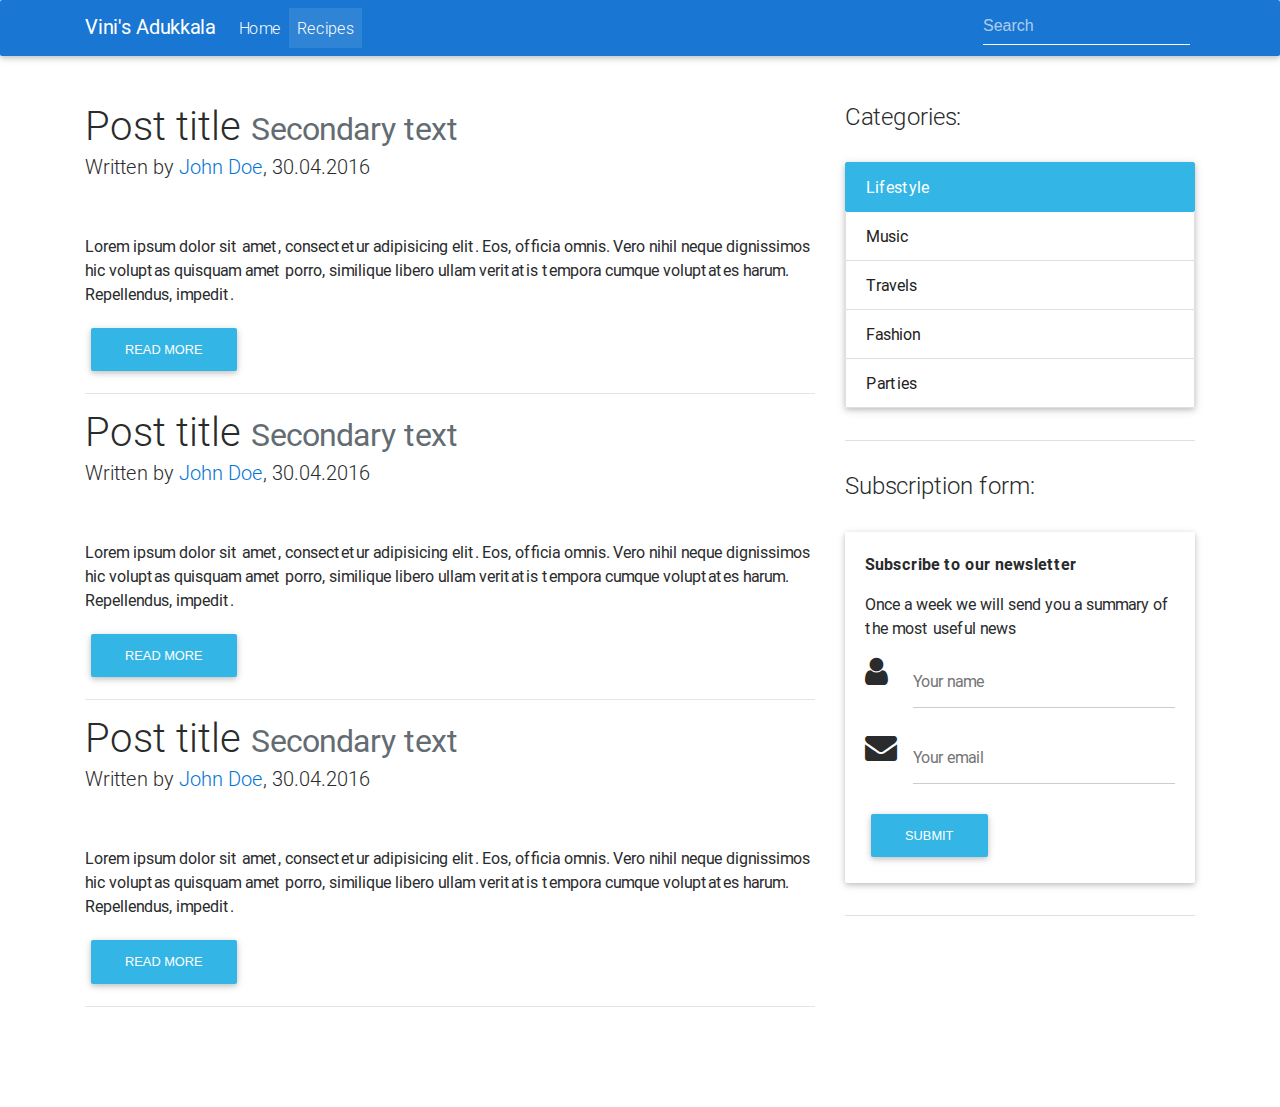
==== recipes.html @ 424eb545 "First Commit" ====
<!DOCTYPE html>
<html lang="en">

<head>

    <meta charset="utf-8">
    <meta name="viewport" content="width=device-width, initial-scale=1, shrink-to-fit=no">
    <meta http-equiv="x-ua-compatible" content="ie=edge">

    <title>Material Design Bootstrap</title>

    <!-- Font Awesome -->
    <link rel="stylesheet" href="https://maxcdn.bootstrapcdn.com/font-awesome/4.6.0/css/font-awesome.min.css">

    <!-- Bootstrap core CSS -->
    <link href="css/bootstrap.min.css" rel="stylesheet">

    <!-- Material Design Bootstrap -->
    <link href="css/mdb.min.css" rel="stylesheet">
    
    <link href="css/style.css" rel="stylesheet">

    <!-- Template styles -->
    <style rel="stylesheet">
        /* TEMPLATE STYLES */
        
        main {
            padding-top: 3rem;
            padding-bottom: 2rem;
        }
        
        .widget-wrapper {
            padding-bottom: 2rem;
            border-bottom: 1px solid #e0e0e0;
            margin-bottom: 2rem;
        }
        
          
        .navbar {
            background-color: #1976D2;
        }
        
        footer.page-footer {
            background-color: #1976D2;
            margin-top: 2rem;
         
        }
    </style>
 
</head>

<body>


    <header>

        <!--Navbar-->
        <nav class="navbar navbar-toggleable-md navbar-dark">
            <div class="container">
                 <button class="navbar-toggler navbar-toggler-right" type="button" data-toggle="collapse" data-target="#navbarNav1" aria-controls="navbarNav1" aria-expanded="false" aria-label="Toggle navigation">
                <span class="navbar-toggler-icon"></span>
            </button>
            <a class="navbar-brand" href="#">
                <strong>Vini's Adukkala</strong>
            </a>
            <div class="collapse navbar-collapse" id="navbarNav1">
                <ul class="navbar-nav mr-auto">
                    <li class="nav-item">
                        <a class="nav-link" href="index.html" >Home</a>
                    </li>
                    <li class="nav-item active">
                        <a class="nav-link">Recipes<span class="sr-only">(current)</span></a>
                    </li>
                </ul>
                <form class="form-inline waves-effect waves-light">
                    <input class="form-control" type="text" placeholder="Search">
                </form>
                </div>
            </div>
        </nav>
	    <!--/.Navbar-->

    </header>

    <main>

        <!--Main layout-->
        <div class="container">
            <div class="row">

                <!--Main column-->
                <div class="col-lg-8">

                    <!--Post-->
                    <div class="post-wrapper wow fadeIn" data-wow-delay="0.2s">
                        <!--Post data-->
                        <h1 class="h1-responsive">Post title <small class="text-muted">Secondary text</small></h1>
                        <h5>Written by <a href="">John Doe</a>, 30.04.2016</h5>

                        <br>

                        <!--Featured image -->
                        <div class="view overlay hm-white-light z-depth-1-half">
                            <img src="http://mdbootstrap.com/img/Photos/Slides/img%20(116).jpg" class="img-fluid " alt="">
                            <div class="mask">
                            </div>
                        </div>

                        <br>

                        <!--Post excerpt-->
                        <p>Lorem ipsum dolor sit amet, consectetur adipisicing elit. Eos, officia omnis. Vero nihil neque dignissimos hic voluptas quisquam amet porro, similique libero ullam veritatis tempora cumque voluptates harum. Repellendus, impedit.</p>

                        <!--"Read more" button-->
                        <button class="btn btn-info">Read more</button>
                    </div>
                    <!--/.Post-->

                    <hr>

                    <!--Post-->
                    <div class="post-wrapper wow fadeIn" data-wow-delay="0.4s">
                        <!--Post data-->
                        <h1 class="h1-responsive">Post title <small class="text-muted">Secondary text</small></h1>
                        <h5>Written by <a href="">John Doe</a>, 30.04.2016</h5>

                        <br>

                        <!--Featured image -->
                        <div class="view overlay hm-white-light z-depth-1-half">
                            <img src="http://mdbootstrap.com/img/Photos/Slides/img%20(127).jpg" class="img-fluid " alt="">
                            <div class="mask">
                            </div>
                        </div>

                        <br>

                        <!--Post excerpt-->
                        <p>Lorem ipsum dolor sit amet, consectetur adipisicing elit. Eos, officia omnis. Vero nihil neque dignissimos hic voluptas quisquam amet porro, similique libero ullam veritatis tempora cumque voluptates harum. Repellendus, impedit.</p>

                        <!--"Read more" button-->
                        <button class="btn btn-info">Read more</button>
                    </div>
                    <!--/.Post-->

                    <hr>

                    <!--Post-->
                    <div class="post-wrapper wow fadeIn" data-wow-delay="0.6s">
                        <!--Post data-->
                        <h1 class="h1-responsive">Post title <small class="text-muted">Secondary text</small></h1>
                        <h5>Written by <a href="">John Doe</a>, 30.04.2016</h5>

                        <br>

                        <!--Featured image -->
                        <div class="view overlay hm-white-light z-depth-1-half">
                            <img src="http://mdbootstrap.com/img/Photos/Slides/img%20(128).jpg" class="img-fluid" alt="">
                            <div class="mask">
                            </div>
                        </div>

                        <br>

                        <!--Post excerpt-->
                        <p>Lorem ipsum dolor sit amet, consectetur adipisicing elit. Eos, officia omnis. Vero nihil neque dignissimos hic voluptas quisquam amet porro, similique libero ullam veritatis tempora cumque voluptates harum. Repellendus, impedit.</p>

                        <!--"Read more" button-->
                        <button class="btn btn-info">Read more</button>
                    </div>
                    <!--/.Post-->

                    <hr>

                    <!--Pagination-->
                    <nav>
                        <ul class="pagination flex-center pg-dark  wow fadeIn" data-wow-delay="0.2s">
                            <!--Arrow left-->
                            <li class="page-item">
                                <a class="page-link" aria-label="Previous">
                                    <span aria-hidden="true">&laquo;</span>
                                    <span class="sr-only">Previous</span>
                                </a>
                            </li>

                            <!--Numbers-->
                            <li class="page-item active"><a class="page-link">1</a></li>
                            <li class="page-item"><a class="page-link">2</a></li>
                            <li class="page-item"><a class="page-link">3</a></li>
                            <li class="page-item"><a class="page-link">4</a></li>
                            <li class="page-item"><a class="page-link">5</a></li>

                            <!--Arrow right-->
                            <li class="page-item">
                                <a class="page-link" aria-label="Next">
                                    <span aria-hidden="true">&raquo;</span>
                                    <span class="sr-only">Next</span>
                                </a>
                            </li>
                        </ul>
                    </nav>
                    <!--/.Pagination-->

                </div>

                <!--Sidebar-->
                <div class="col-lg-4">

                    <div class="widget-wrapper wow fadeIn" data-wow-delay="0.4s">
                        <h4>Categories:</h4>
                        <br>
                        <div class="list-group">
                            <a href="#" class="list-group-item active">Lifestyle</a>
                            <a href="#" class="list-group-item">Music</a>
                            <a href="#" class="list-group-item">Travels</a>
                            <a href="#" class="list-group-item">Fashion</a>
                            <a href="#" class="list-group-item">Parties</a>
                        </div>
                    </div>



                    <div class="widget-wrapper wow fadeIn" data-wow-delay="0.6s">
                        <h4>Subscription form:</h4>
                        <br>
                        <div class="card">
                            <div class="card-block">
                                <p><strong>Subscribe to our newsletter</strong></p>
                                <p>Once a week we will send you a summary of the most useful news</p>
                                <div class="md-form">
                                    <i class="fa fa-user prefix"></i>
                                    <input type="text" id="form1" class="form-control">
                                    <label for="form1">Your name</label>
                                </div>
                                <div class="md-form">
                                    <i class="fa fa-envelope prefix"></i>
                                    <input type="text" id="form2" class="form-control">
                                    <label for="form2">Your email</label>
                                </div>
                                <button class="btn btn-info">Submit</button>

                            </div>
                        </div>
                    </div>

                </div>
                <!--/.Sidebar-->
            </div>
        </div>
        <!--/.Main layout-->

    </main>

   


    <!-- SCRIPTS -->

    <!-- JQuery -->
    <script type="text/javascript" src="js/jquery-2.2.3.min.js"></script>

    <!-- Bootstrap tooltips -->
    <script type="text/javascript" src="js/tether.min.js"></script>

    <!-- Bootstrap core JavaScript -->
    <script type="text/javascript" src="js/bootstrap.min.js"></script>

    <!-- MDB core JavaScript -->
    <script type="text/javascript" src="js/mdb.min.js"></script>

    <script>
    new WOW().init();
    </script>
    
</body>

</html>
---- css/style.css ----
/* YOUR CUSTOM STYLES */
.list-group-item.active {
    background-color: #33b5e5;
    border-color:#33b5e5
}

.list-group-item:not(.active) {
    color:#222;
}

.list-group-item:not(.active):hover {
    color:#666;
}
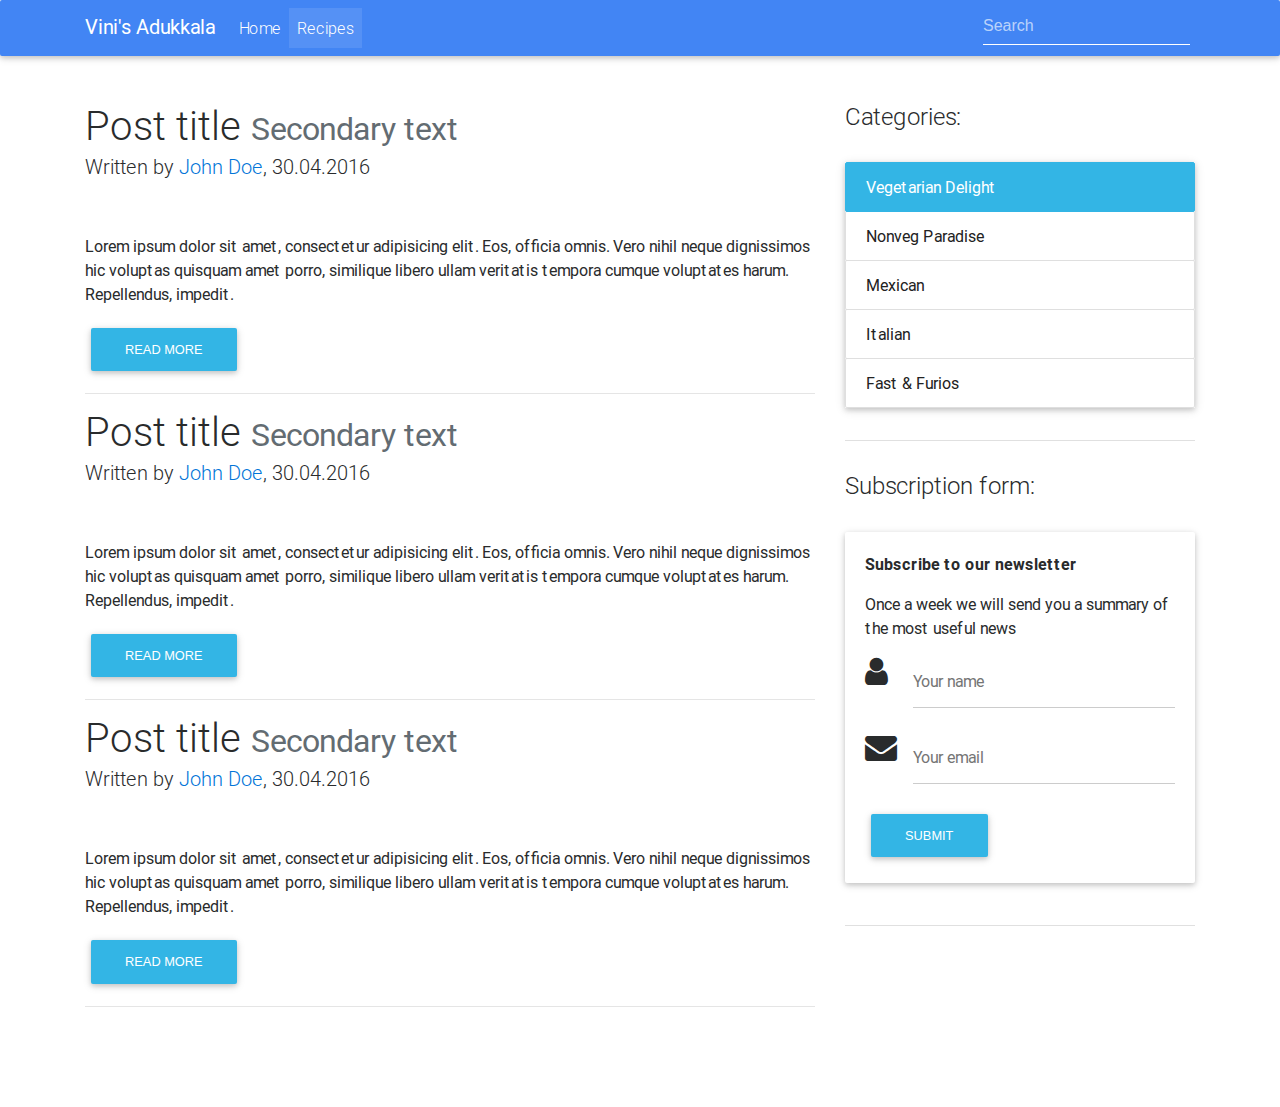
==== commit 840ba455: "Design Changes" ====
--- a/recipes.html
+++ b/recipes.html
@@ -1,4 +1,3 @@
-
 <!DOCTYPE html>
 <html lang="en">
 
@@ -8,7 +7,7 @@
     <meta name="viewport" content="width=device-width, initial-scale=1, shrink-to-fit=no">
     <meta http-equiv="x-ua-compatible" content="ie=edge">
 
-    <title>Material Design Bootstrap</title>
+    <title>Vini's Recipies</title>
 
     <!-- Font Awesome -->
     <link rel="stylesheet" href="https://maxcdn.bootstrapcdn.com/font-awesome/4.6.0/css/font-awesome.min.css">
@@ -18,36 +17,8 @@
 
     <!-- Material Design Bootstrap -->
     <link href="css/mdb.min.css" rel="stylesheet">
-    
+
     <link href="css/style.css" rel="stylesheet">
-
-    <!-- Template styles -->
-    <style rel="stylesheet">
-        /* TEMPLATE STYLES */
-        
-        main {
-            padding-top: 3rem;
-            padding-bottom: 2rem;
-        }
-        
-        .widget-wrapper {
-            padding-bottom: 2rem;
-            border-bottom: 1px solid #e0e0e0;
-            margin-bottom: 2rem;
-        }
-        
-          
-        .navbar {
-            background-color: #1976D2;
-        }
-        
-        footer.page-footer {
-            background-color: #1976D2;
-            margin-top: 2rem;
-         
-        }
-    </style>
- 
 </head>
 
 <body>
@@ -58,28 +29,29 @@
         <!--Navbar-->
         <nav class="navbar navbar-toggleable-md navbar-dark">
             <div class="container">
-                 <button class="navbar-toggler navbar-toggler-right" type="button" data-toggle="collapse" data-target="#navbarNav1" aria-controls="navbarNav1" aria-expanded="false" aria-label="Toggle navigation">
+                <button class="navbar-toggler navbar-toggler-right" type="button" data-toggle="collapse" data-target="#navbarNav1" aria-controls="navbarNav1"
+                    aria-expanded="false" aria-label="Toggle navigation">
                 <span class="navbar-toggler-icon"></span>
             </button>
-            <a class="navbar-brand" href="#">
-                <strong>Vini's Adukkala</strong>
-            </a>
-            <div class="collapse navbar-collapse" id="navbarNav1">
-                <ul class="navbar-nav mr-auto">
-                    <li class="nav-item">
-                        <a class="nav-link" href="index.html" >Home</a>
-                    </li>
-                    <li class="nav-item active">
-                        <a class="nav-link">Recipes<span class="sr-only">(current)</span></a>
-                    </li>
-                </ul>
-                <form class="form-inline waves-effect waves-light">
-                    <input class="form-control" type="text" placeholder="Search">
-                </form>
+                <a class="navbar-brand" href="#">
+                    <strong>Vini's Adukkala</strong>
+                </a>
+                <div class="collapse navbar-collapse" id="navbarNav1">
+                    <ul class="navbar-nav mr-auto">
+                        <li class="nav-item">
+                            <a class="nav-link" href="index.html">Home</a>
+                        </li>
+                        <li class="nav-item active">
+                            <a class="nav-link">Recipes<span class="sr-only">(current)</span></a>
+                        </li>
+                    </ul>
+                    <form class="form-inline waves-effect waves-light">
+                        <input class="form-control" type="text" placeholder="Search">
+                    </form>
                 </div>
             </div>
         </nav>
-	    <!--/.Navbar-->
+        <!--/.Navbar-->
 
     </header>
 
@@ -110,7 +82,9 @@
                         <br>
 
                         <!--Post excerpt-->
-                        <p>Lorem ipsum dolor sit amet, consectetur adipisicing elit. Eos, officia omnis. Vero nihil neque dignissimos hic voluptas quisquam amet porro, similique libero ullam veritatis tempora cumque voluptates harum. Repellendus, impedit.</p>
+                        <p>Lorem ipsum dolor sit amet, consectetur adipisicing elit. Eos, officia omnis. Vero nihil neque dignissimos
+                            hic voluptas quisquam amet porro, similique libero ullam veritatis tempora cumque voluptates
+                            harum. Repellendus, impedit.</p>
 
                         <!--"Read more" button-->
                         <button class="btn btn-info">Read more</button>
@@ -137,7 +111,9 @@
                         <br>
 
                         <!--Post excerpt-->
-                        <p>Lorem ipsum dolor sit amet, consectetur adipisicing elit. Eos, officia omnis. Vero nihil neque dignissimos hic voluptas quisquam amet porro, similique libero ullam veritatis tempora cumque voluptates harum. Repellendus, impedit.</p>
+                        <p>Lorem ipsum dolor sit amet, consectetur adipisicing elit. Eos, officia omnis. Vero nihil neque dignissimos
+                            hic voluptas quisquam amet porro, similique libero ullam veritatis tempora cumque voluptates
+                            harum. Repellendus, impedit.</p>
 
                         <!--"Read more" button-->
                         <button class="btn btn-info">Read more</button>
@@ -164,7 +140,9 @@
                         <br>
 
                         <!--Post excerpt-->
-                        <p>Lorem ipsum dolor sit amet, consectetur adipisicing elit. Eos, officia omnis. Vero nihil neque dignissimos hic voluptas quisquam amet porro, similique libero ullam veritatis tempora cumque voluptates harum. Repellendus, impedit.</p>
+                        <p>Lorem ipsum dolor sit amet, consectetur adipisicing elit. Eos, officia omnis. Vero nihil neque dignissimos
+                            hic voluptas quisquam amet porro, similique libero ullam veritatis tempora cumque voluptates
+                            harum. Repellendus, impedit.</p>
 
                         <!--"Read more" button-->
                         <button class="btn btn-info">Read more</button>
@@ -211,11 +189,11 @@
                         <h4>Categories:</h4>
                         <br>
                         <div class="list-group">
-                            <a href="#" class="list-group-item active">Lifestyle</a>
-                            <a href="#" class="list-group-item">Music</a>
-                            <a href="#" class="list-group-item">Travels</a>
-                            <a href="#" class="list-group-item">Fashion</a>
-                            <a href="#" class="list-group-item">Parties</a>
+                            <a href="#" class="list-group-item active">Vegetarian Delight</a>
+                            <a href="#" class="list-group-item">Nonveg Paradise</a>
+                            <a href="#" class="list-group-item">Mexican</a>
+                            <a href="#" class="list-group-item">Italian</a>
+                            <a href="#" class="list-group-item">Fast & Furios</a>
                         </div>
                     </div>
 
@@ -252,7 +230,7 @@
 
     </main>
 
-   
+
 
 
     <!-- SCRIPTS -->
@@ -270,9 +248,9 @@
     <script type="text/javascript" src="js/mdb.min.js"></script>
 
     <script>
-    new WOW().init();
+        new WOW().init();
     </script>
-    
+
 </body>
 
 </html>--- a/css/style.css
+++ b/css/style.css
@@ -1,13 +1,90 @@
 /* YOUR CUSTOM STYLES */
+
+html,
+body {
+    height: 100%;
+}
+
+
+/* Navigation*/
+
+.navbar {
+    background-color: #4285F4;
+}
+
+.top-nav-collapse {
+    background-color: #1976D2;
+}
+
+footer.page-footer {
+    background-color: #1976D2;
+}
+
+@media only screen and (max-width: 768px) {
+    .navbar {
+        background-color: #4285F4;
+    }
+}
+
+.scrolling-navbar {
+    -webkit-transition: background .5s ease-in-out, padding .5s ease-in-out;
+    -moz-transition: background .5s ease-in-out, padding .5s ease-in-out;
+    transition: background .5s ease-in-out, padding .5s ease-in-out;
+}
+
+
+/* Carousel*/
+
+.carousel {
+    height: 50%;
+}
+
+@media (max-width: 776px) {
+    .carousel {
+        height: 100%;
+    }
+}
+
+.carousel-item,
+.active {
+    height: 100%;
+}
+
+.carousel-inner {
+    height: 100%;
+}
+
+
+/*Caption*/
 .list-group-item.active {
     background-color: #33b5e5;
-    border-color:#33b5e5
+    border-color: #33b5e5
 }
 
 .list-group-item:not(.active) {
-    color:#222;
+    color: #222;
 }
 
 .list-group-item:not(.active):hover {
-    color:#666;
+    color: #666;
+}
+
+main {
+    padding-top: 3rem;
+    padding-bottom: 2rem;
+}
+
+.widget-wrapper {
+    padding-bottom: 2rem;
+    border-bottom: 1px solid #e0e0e0;
+    margin-bottom: 2rem;
+}
+
+footer.page-footer {
+    background-color: #1976D2;
+    margin-top: 2rem;
+}
+
+.card {
+    margin-bottom: 10px;
 }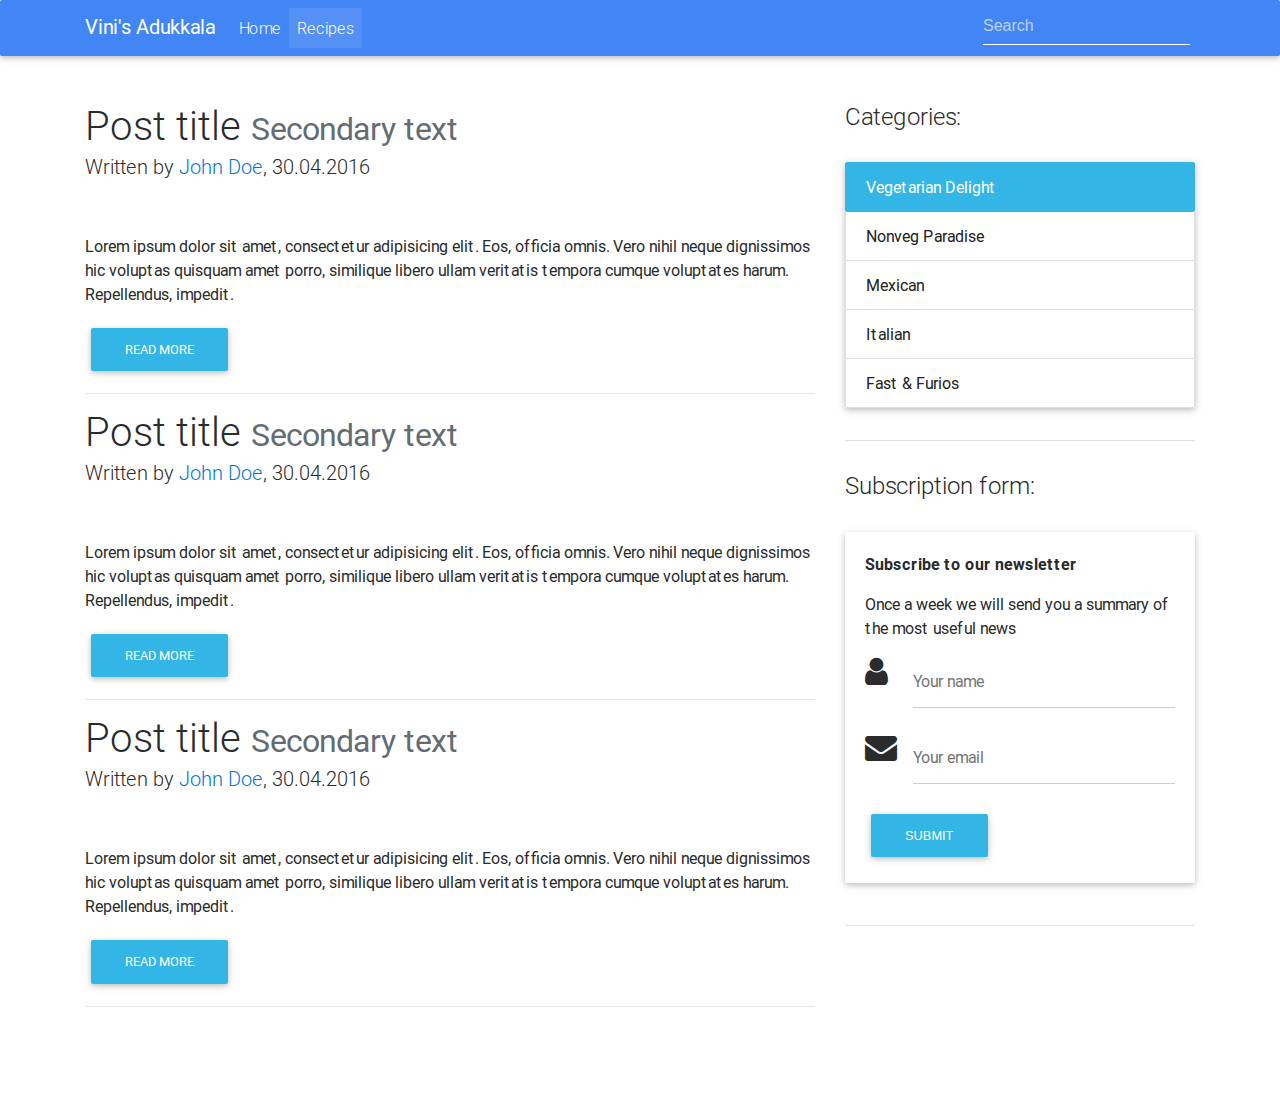
==== commit 38eccd86: "Single Blog Page" ====
--- a/recipes.html
+++ b/recipes.html
@@ -87,7 +87,7 @@
                             harum. Repellendus, impedit.</p>
 
                         <!--"Read more" button-->
-                        <button class="btn btn-info">Read more</button>
+                        <a href="onepage.html" class="btn btn-info">Read more</a>
                     </div>
                     <!--/.Post-->
 
@@ -116,7 +116,7 @@
                             harum. Repellendus, impedit.</p>
 
                         <!--"Read more" button-->
-                        <button class="btn btn-info">Read more</button>
+                        <a href="onepage.html" class="btn btn-info">Read more</a>
                     </div>
                     <!--/.Post-->
 
@@ -145,7 +145,7 @@
                             harum. Repellendus, impedit.</p>
 
                         <!--"Read more" button-->
-                        <button class="btn btn-info">Read more</button>
+                        <a href="onepage.html" class="btn btn-info">Read more</a>
                     </div>
                     <!--/.Post-->
 
--- a/css/style.css
+++ b/css/style.css
@@ -36,7 +36,7 @@
 /* Carousel*/
 
 .carousel {
-    height: 50%;
+    height: 75%;
 }
 
 @media (max-width: 776px) {
